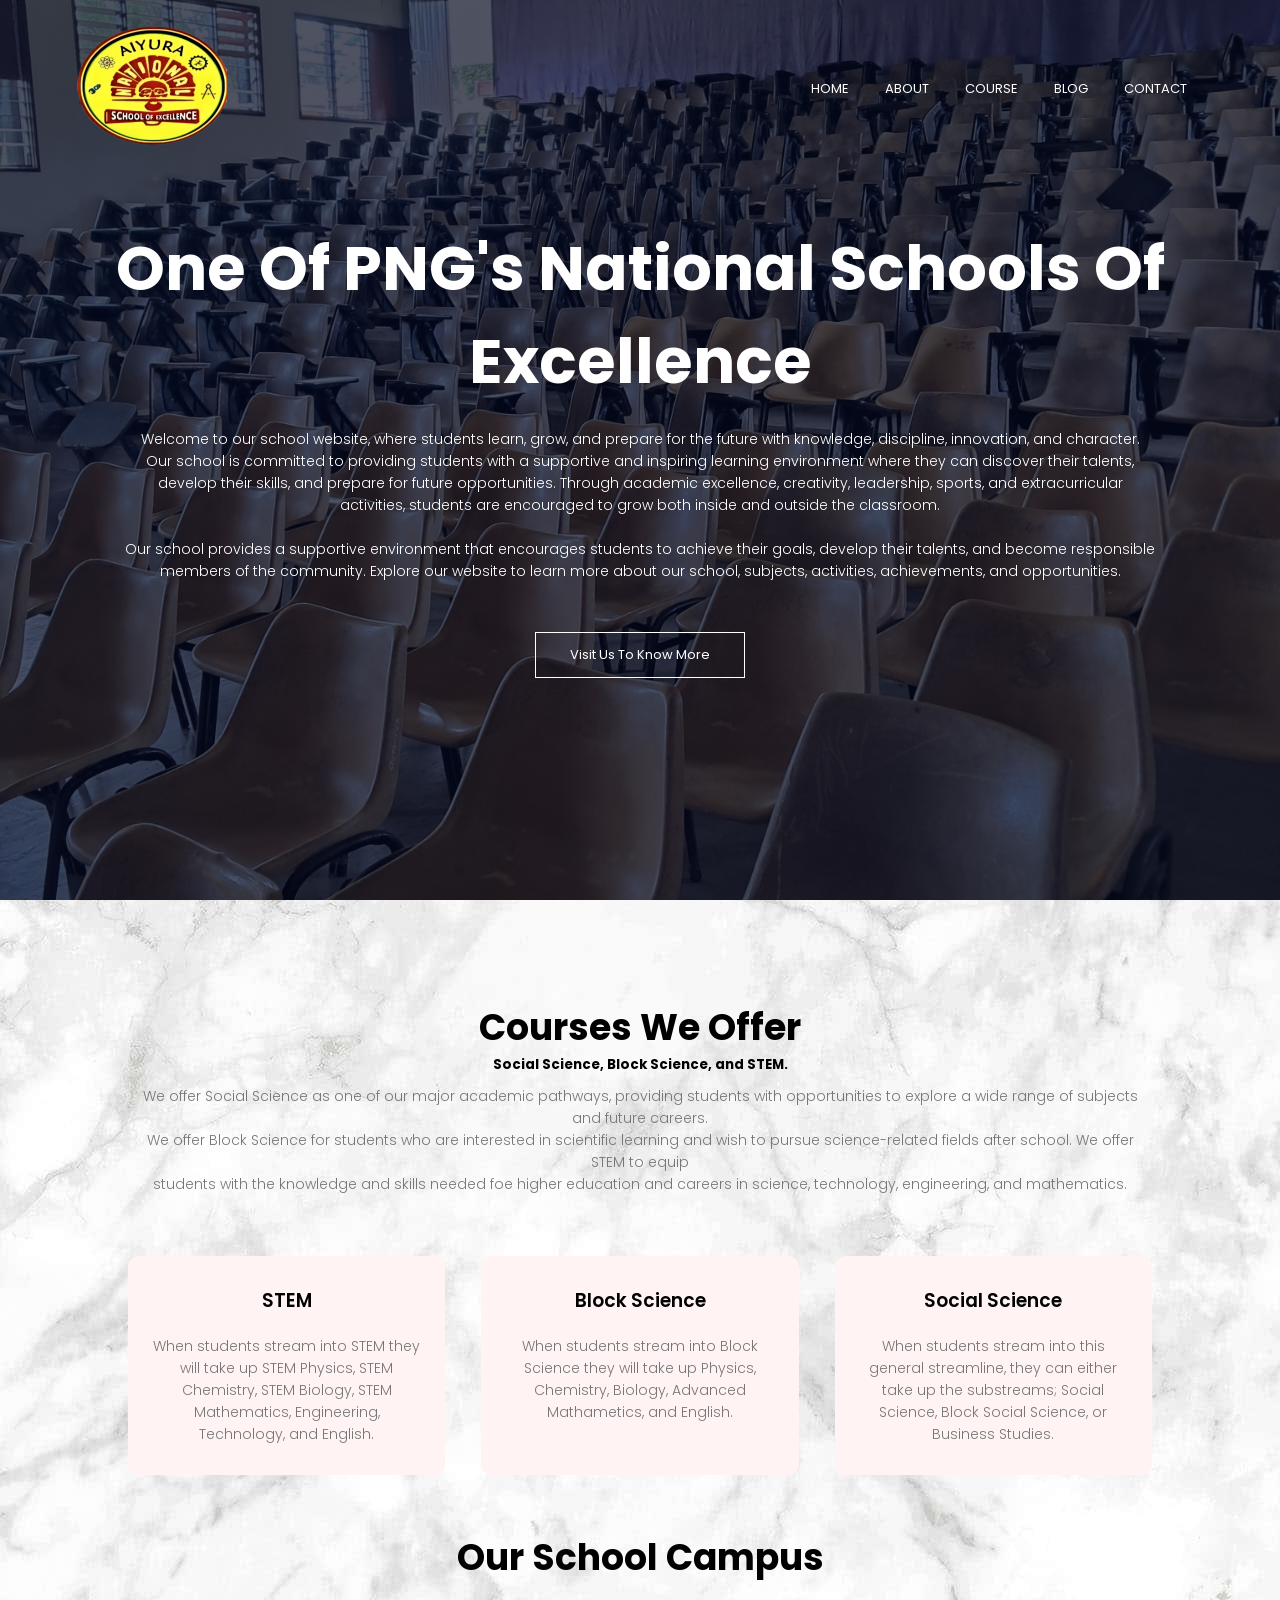
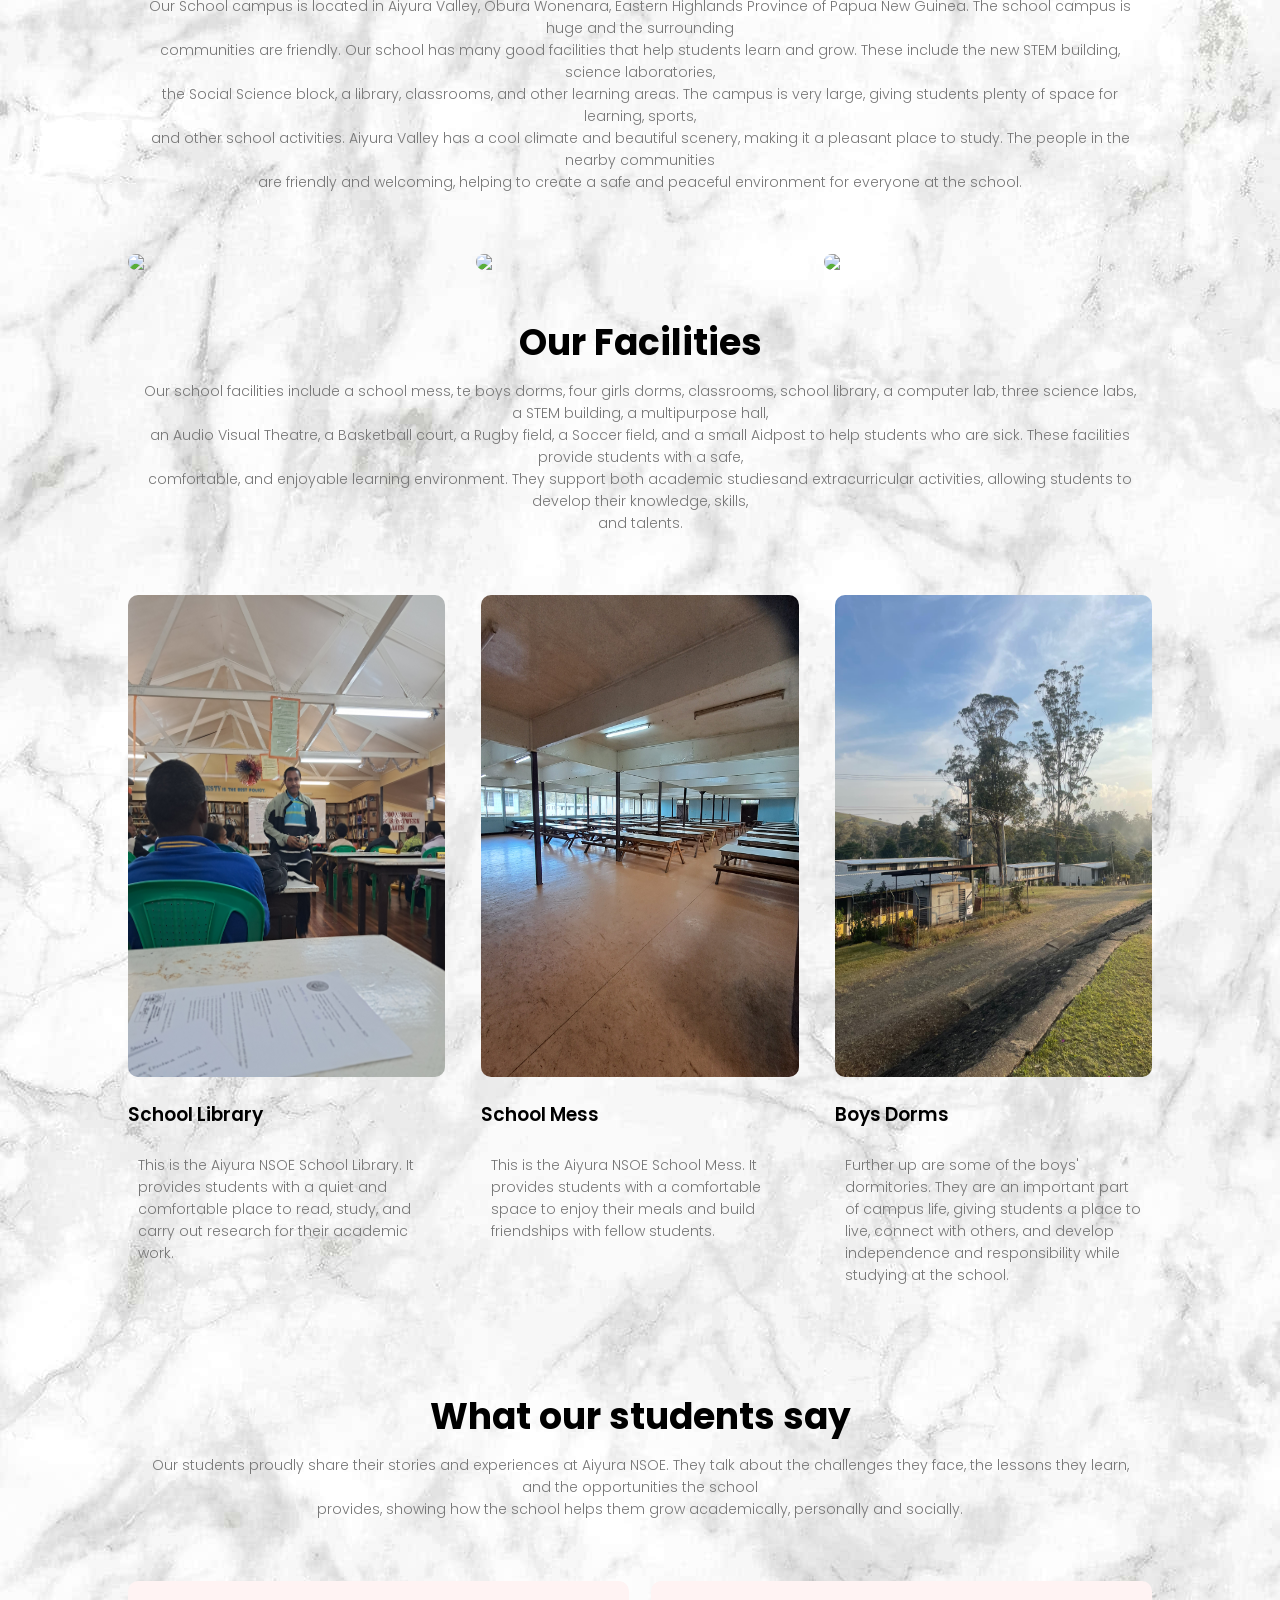
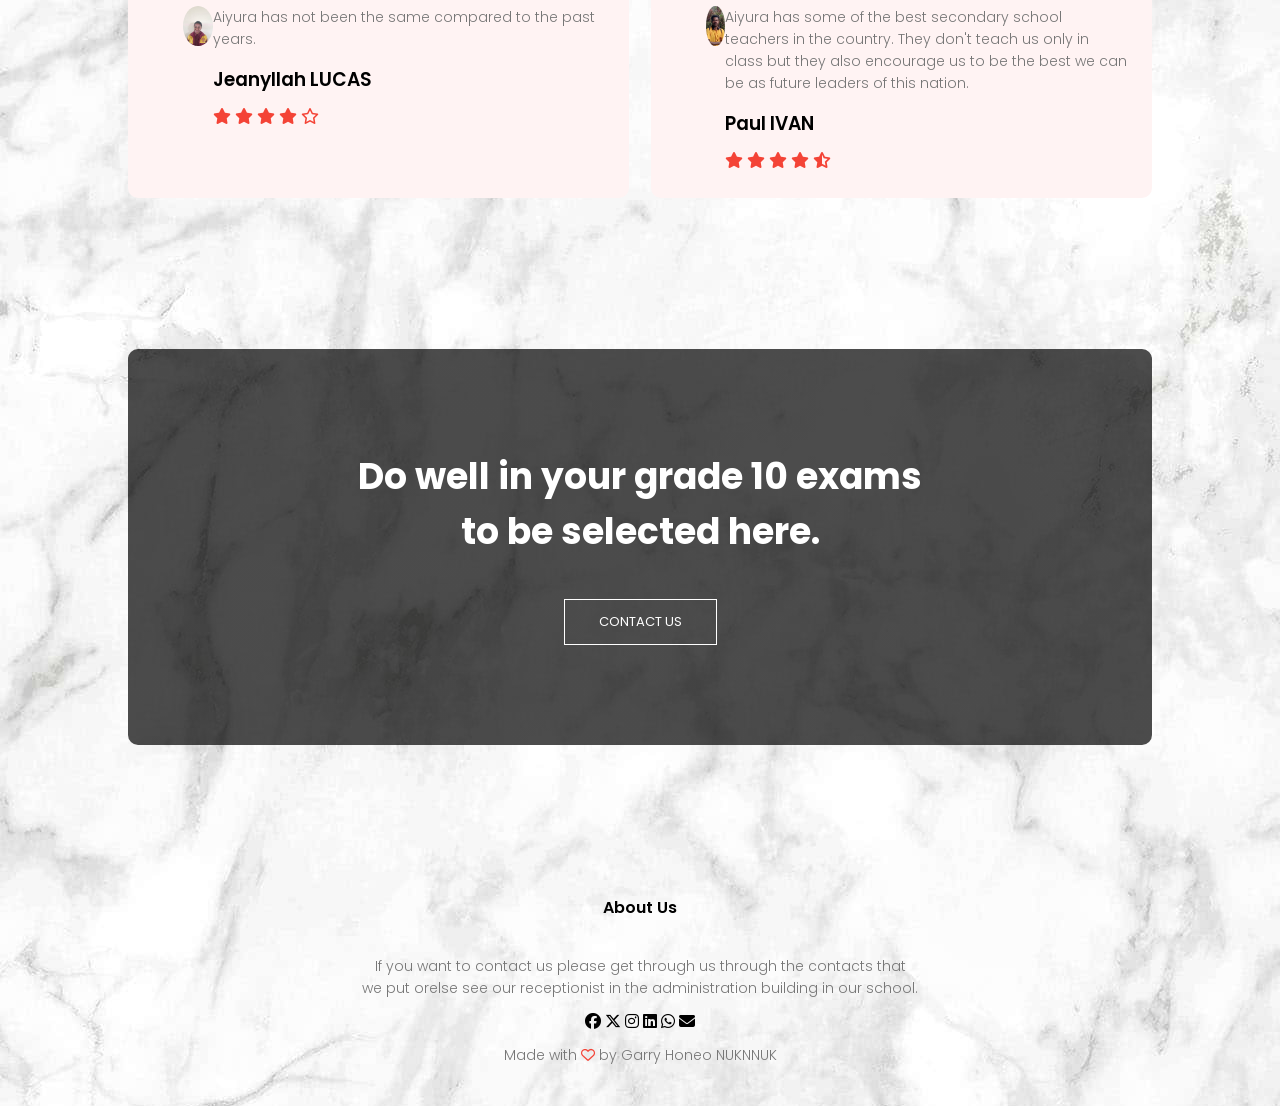
==== index.html @ bf5fb26a "First upload of Aiyura NSOE Website" ====
<!DOCTYPE html>
<html>
<head>
    <meta name="viewport" content="width=device-width, initial-scale=1.0">
    <title>Aiyura NSOE Website Design</title>
    <link rel="stylesheet" href="style.css">
    <link rel="preconnect" href="https://fonts.googleapis.com">
<link rel="preconnect" href="https://fonts.gstatic.com" crossorigin>
<link href="https://fonts.googleapis.com/css2?family=Poppins:wght@100;300;400;600;700&display=swap" rel="stylesheet">
<link rel="stylesheet" href="https://cdnjs.cloudflare.com/ajax/libs/font-awesome/6.6.0/css/all.min.css">
</head>
<body class="back">
    <section class="header">
        <nav>
            <a href="index.html"><img src="images/logo.png"></a>
            <div class="nav-links" id="navLinks">
                <i class="fa-solid fa-rectangle-xmark" onclick="hideMenu()"></i>
                <ul>
                    <li><a href="index.html">HOME</a></li>
                    <li><a href="about.html">ABOUT</a></li>
                    <li><a href="course.html">COURSE</a></li>
                    <li><a href="blog.html">BLOG</a></li>
                    <li><a href="contact.html">CONTACT</a></li>                 
                </ul>
            </div>
            <i class="fa-solid fa-bars" onclick="showMenu()"></i>
        </nav>
        <div class="text-box">
            <h1>One Of PNG's National Schools Of Excellence</h1>
            <p>Welcome to our school website, where students learn, grow, and prepare for the future with knowledge, discipline, innovation, and character.<br>
               Our school is committed to providing students with a supportive and inspiring learning environment where they can discover their talents, <br> develop their skills, and 
               prepare for future opportunities. Through academic excellence, creativity, leadership, sports, and extracurricular <br>activities, students are encouraged to grow 
               both inside and outside the classroom.<br><br>
               
               Our school provides a supportive environment that encourages students to achieve their goals, develop their talents, and become responsible<br> members of the community.

               Explore our website to learn more about our school, subjects, activities, achievements, and opportunities.
            </p>
            <a href="" class="hero-btn">Visit Us To Know More</a>
        </div>
    </section>

<!-------- Course -------->
    <section class="course">
        <h1>Courses We Offer</h1>
      <h5> Social Science, Block Science, and STEM. </h5>
      <p> We offer Social Science as one of our major academic pathways, providing students with opportunities to explore a wide range of subjects and future careers.<br>
          We offer Block Science for students who are interested in scientific learning and wish to pursue science-related fields after school. We offer STEM to equip<br>
          students with the knowledge and skills needed foe higher education and careers in science, technology, engineering, and mathematics.</p>

        <div class="row">
             <div class="course-col">
                <h3>STEM</h3>
                <p>When students stream into STEM they will take up STEM Physics, STEM Chemistry, STEM Biology, STEM Mathematics, Engineering, Technology, and English.</p>
            </div>
            <div class="course-col">
                <h3>Block Science</h3>
                <p>When students stream into Block Science they will take up Physics, Chemistry, Biology, Advanced Mathametics, and English.</p>
            </div>
             <div class="course-col">
                <h3>Social Science</h3>
                <p>When students stream into this general streamline, they can either take up the substreams; Social Science, Block Social Science, or Business Studies.</p>
            </div>
        </div>

    </section>    

<!------ CAMPUS ------>

    <section class="campus">
        <h1>Our School Campus</h1>
        <p>Our School campus is located in Aiyura Valley, Obura Wonenara, Eastern Highlands Province of Papua New Guinea. The school campus is huge and the surrounding<br>
             communities are friendly. Our school has many good facilities that help students learn and grow. These include the new STEM building, science laboratories, <br>
             the Social Science block, a library, classrooms, and other learning areas. The campus is very large, giving students plenty of space for learning, sports,<br>
             and other school activities. Aiyura Valley has a cool climate and beautiful scenery, making it a pleasant place to study. The people in the nearby communities<br>
             are friendly and welcoming, helping to create a safe and peaceful environment for everyone at the school.  
        </p>

        <div class="row">
               <div class="campus-col">
                <img src="images/stem.jpg">
                <div class="layer">
                    <h3>STEM Building</h3>
                </div>
            </div>
              <div class="campus-col">
                <img src="images/science.jpg">
                <div class="layer">
                    <h3>Science Labs</h3>
                </div>
              </div>
               <div class="campus-col">
                <img src="images/ss.jpg">
                <div class="layer">
                    <h3>Social Science Block</h3>
                </div>
            </div>
        </div>

    </section>

<!----- Facilities ------->    
    <section class="facilities">
        <h1>Our Facilities</h1>
        <p>Our school facilities include a school mess, te boys dorms, four girls dorms, classrooms, school library, a computer lab, three science labs, a STEM building, a multipurpose hall,<br>
            an Audio Visual Theatre, a Basketball court, a Rugby field, a Soccer field, and a small Aidpost to help students who are sick. These facilities provide students with a safe, <br>
            comfortable, and enjoyable learning environment. They support both academic studiesand extracurricular activities, allowing students to develop their knowledge, skills, <br>
            and talents.
        </p>

        <div class="row">
            <div class="facilities-col">
                <img src="images/library.jpg">
                <h3>School Library</h3>
                <p>This is the Aiyura NSOE School Library. It provides students with a quiet and comfortable place to read, study, and carry out research for their academic work.</p>
            </div>
            <div class="facilities-col">
                <img src="images/mess.jpg">
                <h3>School Mess</h3>
                <p>This is the Aiyura NSOE School Mess. It provides students with a comfortable space to enjoy their meals and build friendships with fellow students.</p>
            </div>
            <div class="facilities-col">
                <img src="images/dorm.jpg">
                <h3>Boys Dorms</h3>
                <p>Further up are some of the boys' dormitories. They are an important part of campus life, giving students a place to live, connect with others, and develop independence and responsibility 
                    while studying at the school.
                </p>
            </div>
        </div>

    </section>

<!---- Testimonials ---->
    <section class="testimonials">
        <h1>What our students say</h1>
        <p>Our students proudly share their stories and experiences at Aiyura NSOE. They talk about the challenges they face, the lessons they learn, and the opportunities the school<br>
           provides, showing how the school helps them grow academically, personally and socially. </p>

        <div class="row">
            <div class="testimonial-col">
                <img src="images/nyllah.jpg">
                <div>
                    <p>Aiyura has not been the same compared to the past years.</p>
                    <h3>Jeanyllah LUCAS</h3>
                    <i class="fa-solid fa-star"></i>
                    <i class="fa-solid fa-star"></i>
                    <i class="fa-solid fa-star"></i>
                    <i class="fa-solid fa-star"></i>
                    <i class="fa-regular fa-star"></i>
                </div>
            </div>
            <div class="testimonial-col">
                <img src="images/nez.jpg">
                <div>
                    <p>Aiyura has some of the best secondary school teachers in the country. They don't teach us only in class but they also encourage us to be the best we can be as future leaders of this nation.</p>
                    <h3>Paul IVAN</h3>
                    <i class="fa-solid fa-star"></i>
                    <i class="fa-solid fa-star"></i>
                    <i class="fa-solid fa-star"></i>
                    <i class="fa-solid fa-star"></i>
                    <i class="fa-solid fa-star-half-stroke"></i>
                </div>
            </div>
        </div>

    </section>    

<!----- Call To Action ----->

    <section class="cta">
        <h1>Do well in your grade 10 exams <br>to be selected here.</h1>
        <a href="" class="hero-btn">CONTACT US</a>
    </section>

<!----- Footer ----->

    <section class="footer">
        <h4>About Us</h4>
        <p>If you want to contact us please get through us through the contacts that<br> we put orelse see our receptionist in the administration building in our school.</p>
        <div class="icons">
            <i class="fa-brands fa-facebook"></i>
            <i class="fa-brands fa-x-twitter"></i>
            <i class="fa-brands fa-instagram"></i>
            <i class="fa-brands fa-linkedin"></i>
            <i class="fa-brands fa-whatsapp"></i>
            <i class="fa-solid fa-envelope"></i>
        </div>
        <p>Made with <i class="fa-regular fa-heart"></i> by Garry Honeo NUKNNUK</p>
    </section>

<!------- JavaScript for Toggle Menu ------>
<script>

    var navLinks= document.getElementById("navLinks");

    function showMenu(){
        navLinks.style.right = "0";
    }
     function hideMenu(){
        navLinks.style.right = "-200px";
    }


</script>    

</body>
</html>
---- style.css ----
*{
    margin: 0;
    padding: 0;
    font-family: 'Poppins', 'sans-serif';
}

.back{
    background-image: url(images/GHN.jpg);
}

.header{
    min-height: 100vh;
    width: 100%;
    background-image: linear-gradient(rgba(4,9,30,0.7),rgba(4,9,30,0.7)),url(images/banner.jpg);
    background-position: center;
    background-size: cover;
    position:relative;
}
nav{
    display: flex;
    padding: 2% 6%;
    justify-content: space-between;
    align-items: center;
}    
nav img{
    width:150px;
}
.nav-links{
    flex: 1;
    text-align: right;
}
.nav-links ul li{
    list-style: none;
    display: inline-block;
    padding: 12px 16px;
    position: relative;
}
.nav-links ul li a{
    color: #fff;
    text-decoration: none;
    font-size: 13px;
}
.nav-links ul li::after{
    content: '';
    width: 0%;
    height: 2px;
    background: #f44336;
    display: block;
    margin: auto;
    transition: 0.5s;
}
.nav-links ul li:hover::after{
    width: 100%;
}
.text-box{
    width: 90%;
    color: #fff;
    position: absolute;
    top: 50%;
    left: 50%;
    transform: translate(-50%, -50%);
    text-align: center;
}
.text-box h1{
    font-size: 62px;
}
.text-box p{
    margin:10px 0 40px;
    font-size: 14px;
    color: #fff;
}
.hero-btn{
    display: inline-block;
    text-decoration: none;
    color: #fff;
    border: 1px solid #fff;
    padding: 12px 34px;
    font-size: 13px;
    background: transparent;
    position: relative;
    cursor: pointer;
}
.hero-btn:hover{
    border: 1px solid #f44336;
    background:#f44336;
    transition: 1s;
}

nav .fa-solid{
    display: none;
}

@media(max-width: 700px){
    .text-box h1 {
        font-size: 20px;
    }
    .nav-links ul li{
        display: block;
    }
    .nav-links{
        position: fixed;
        background: #f44336;
        height: 100vh;
        width: 200px;
        top: 0;
        right: -200px;
        text-align: left;
        z-index: 2;
        transition: 1s;
    }
    nav .fa-solid{
        display: block;
        color: #fff;
        margin: 10px;
        font-size: 22px;
        cursor: pointer;
    }
    .nav-links ul{
        padding: 30px;
    }
}

/*------ COURSE ------*/

.course{
    width: 80%;
    margin: auto;
    text-align: center;
    padding-top: 100px;
}
h1{
    font-size: 36px;
    font-width: 600;
}
p{
    color: #777;
    font-size: 14px;
    font-weight: 300;
    line-height: 22px;
    padding: 10px;
}
.row{
    margin-top: 5%;
    display: flex;
    justify-content: space-between;
}
.course-col{
    flex-basis: 31%;
    background: #fff3f3;
    border-radius: 10px;
    margin-bottom: 5px;
    padding: 20px 12px;
    box-sizing: border-box;
    transition: 0.5s;
}
h3{
    text-align: center;
    font-weight: 600;
    margin: 10px 0;
}
.course-col:hover{
    box-shadow: 0 0 20px 0px rgba(0,0,0,0.2)
}

.alig{
    color: #777;
    font-size: 14px;
    font-weight: 300;
}

.align{
    padding-left: 5%;
    text-align: left;
    color: #777;
    font-size: 14px;
    font-weight: 300;
}

.ali{
    color: #222;
}

@media(max-width: 700px){
    .row{
        flex-direction: column;
    }
}

/*------ Campus ------*/

.campus{
    width: 80%;
    margin: auto;
    text-align: center;
    padding-top: 50px;
}
.campus-col{
    flex-basis: 32%;
    border-radius: 10px;
    margin-bottom: 30px;
    position: relative;
    overflow: hidden;
}
.campus-col img{
    width: 100%;
    display: block;
}
.layer{
    background: transparent;
    height: 100%;
    width: 100%;
    position: absolute;
    top: 0;
    left: 0;
    transition: 0.5s;
}
.layer:hover{
    background: rgba(226,0,0,0.7);

}
.layer h3{
    width: 100%;
    font-weight: 500;
    color: #fff;
    font-size: 26px;
    bottom: 0;
    left: 50%;
    transform: translateX(-50%);
    position: absolute;
    opacity: 0;
    transition: 0.5s;
}

.layer:hover h3{
    bottom: 49%;
    opacity: 1;

}

/*----- Facilities -----*/

.facilities{
    width: 80%;
    margin: auto;
    text-align: center;
    padding-top: 2px;
    margin-top: 1%;
}

.facilities-col{
    flex-basis: 31%;
    border-radius: 10px;
    margin-bottom: 5%;
    text-align: left;
}
.facilities-col img{
    width: 100%;
    border-radius: 10px;
    height: 75%;
}
.facilities-col{
    padding: 0;
}
.facilities-col h3{
    margin-top: 16px;
    margin-bottom: 15px;
    text-align: left;
}

/*------- Testimonials -------*/

.testimonials{
    width: 80%;
    margin: auto;
    padding-top: 100px;
    text-align: center;
}
.testimonial-col{
    flex-basis: 44%;
    border-radius: 10px;
    margin-bottom: 5%;
    text-align: left;
    background: #fff3f3;
    padding: 25px;
    cursor: pointer;
    display: flex;
}
.testimonial-col img{
    height: 40px;
    margin-left: 5px;
    margin-left: 30px;
    border-radius: 50%;
}
.testimonial-col p{
    padding: 0;
}
.testimonial-col h3{
    margin-top: 15px;
    text-align: left;
}
.testimonial-col .fa-solid{
    color: #f44336;
}
.testimonial-col .fa-regular{
    color: #f44336;
}

@media(max-width: 700px){
    .testimonial-col img{
        margin-left: 0px;
        margin-right: 15px;
    }
}

/*----- Call To Action -----*/

.cta{
    margin: 100px auto;
    width: 80%;
    background-image: linear-gradient(rgba(0,0,0,0.7),rgba(0,0,0,0.7)),url(images/banner2.jpg);
    background-position: center;
    background-size: cover;
    border-radius: 10px;
    text-align: center;
    padding: 100px 0;
}

.cta h1{
    color: #fff;
    margin-bottom: 40px;
    padding: 0;
}

@media(max-width: 700px) {
    .cta h1{
        font-size: 24px;
    }
}

/*----- Footer -----*/

.footer{
    width: 100%;
    text-align: center;
    padding: 30px 0;
}
.footer h4{
    margin-bottom: 25px;
    margin-top: 20px;
    font-weight: 600;
}

.icons .fa{
    color: #f44336;
    margin: 0 13px;
    cursor: pointer;
    padding: 18px 0;
}

.fa-heart{
    color: #f44336;
}
/*----- About Us Page -----*/

.sub-header{
    height: 50vh;
    width: 100%;
    background-image:linear-gradient(rgba(4,9,30,0.7),rgba(4,9,30,0.7)),url(images/background.jpg);
    background-position: center;
    background-size: cover;
    text-align: center;
    color: #fff;
}
.about-us{
    width: 80%;
    margin: auto;
    padding-top: 80px;
    padding-bottom: 10px;
    margin-bottom: 1%;
}

.about-col{
    flex-basis: 48%;
    padding: 30px 2px;
    margin-bottom: 1%;
}

.about-col img{
    width: 100%;
    height: 70%;
    margin-bottom: 1%;
    height: 100%;
}

.about-col h1{
    padding-top: 0;
}

.about-col p{
    padding: 15px 25px;
}

.red-btn{
    border: 1px solid #f44336;
    background: transparent;
    color: #f44336;
}

.red-btn:hover{
    color:#fff;
}

/*------ Jubilee ------*/

.jubilee h1{
    text-align: center;
}

.vid{
    display: block;
    width: 100%;
    max-width: 800px;
    height: auto;
    margin: 0 auto;
}


@media(max-width: 700px){
    .vid{
        width: 90%;
        height:auto;
        margin: 0 auto;
    }
}

/*------- Blog Content ------*/

.blog-content{
    width: 80%;
    margin: auto;
    padding: 60px 0;
}

.blog-left{
    flex-basis: 65%;
}

.blog-left img{
    width: 80%;
    height: 40%;
}

.blog-left h2{
    color: #222;
    font-weight: 600;
    margin: 30px 0;
}

.blog-left p{
    color: #999;
    padding: 0; 
}

.blog-right{
    flex-basis: 32%;
}
.blog-right h3{
    background: #f44336;
    color: #fff;
    padding: 7px 0;
    font-size: 16px;
    margin-bottom: 20px;
}

.blog-right div{
    display: flex;
    align-items: center;
    justify-content: space-between;
    color: #555;
    padding: 8px;
    box-sizing: border-box;
}


.blog-bottom{
    flex-basis: 32%;
}
.blog-bottom h3{
    background: #f44336;
    color: #fff;
    padding: 7px 0;
    font-size: 16px;
    margin-bottom: 20px;
}

.blog-bottom div{
    display: flex;
    align-items: center;
    justify-content: space-between;
    color: #555;
    padding: 8px;
    box-sizing: border-box;
}

.comment-box{
    border: 1px solid #ccc;
    margin: 50px 0;
    padding: 10px 20px;
}

.comment-box h3{
    text-align: left;
}

.comment-form input, .comment-form textarea{
    width: 100%;
    padding: 10px;
    margin: 15px 0;
    box-sizing: border-box;
    border: none;
    outline: none;
    background: #f0f0f0;
}

.comment-form button{
    margin: 10px 0;
}

@media(max-width: 700px){
    .sub-header h1{
        font-size: 24px;
    }
}

/*------- Contact Us Page -------*/

.location{ 
    width: 80%;
    margin: auto;
    padding: 80px 0;
}

.location iframe{
    width: 100%;
}

.contact-us{
    width: 80%;
    margin: auto;
}
.contact-col{
    flex-basis: 48%;
    margin-bottom: 30px;
}
.contact-col div{
    display: flex;
    align-items: center;
    margin-bottom: 40px;
}

.contact-col div .fa-solid{
    font-size: 28px;
    color: #f44336;
    margin: 10px;
    margin-right: 30px;
}

.contact-col div p{
    padding: 0;
}
.contact-col div h5{
    font-size: 20px;
    margin-bottom: 5px;
    color: #555;
    font-weight: 400;
}

.contact-col input, .contact-col textarea{
    width: 100%;
    padding: 15px;
    margin-bottom: 17px;
    outline: none;
    border: 1px solid #ccc ;
    box-sizing: border-box;
}
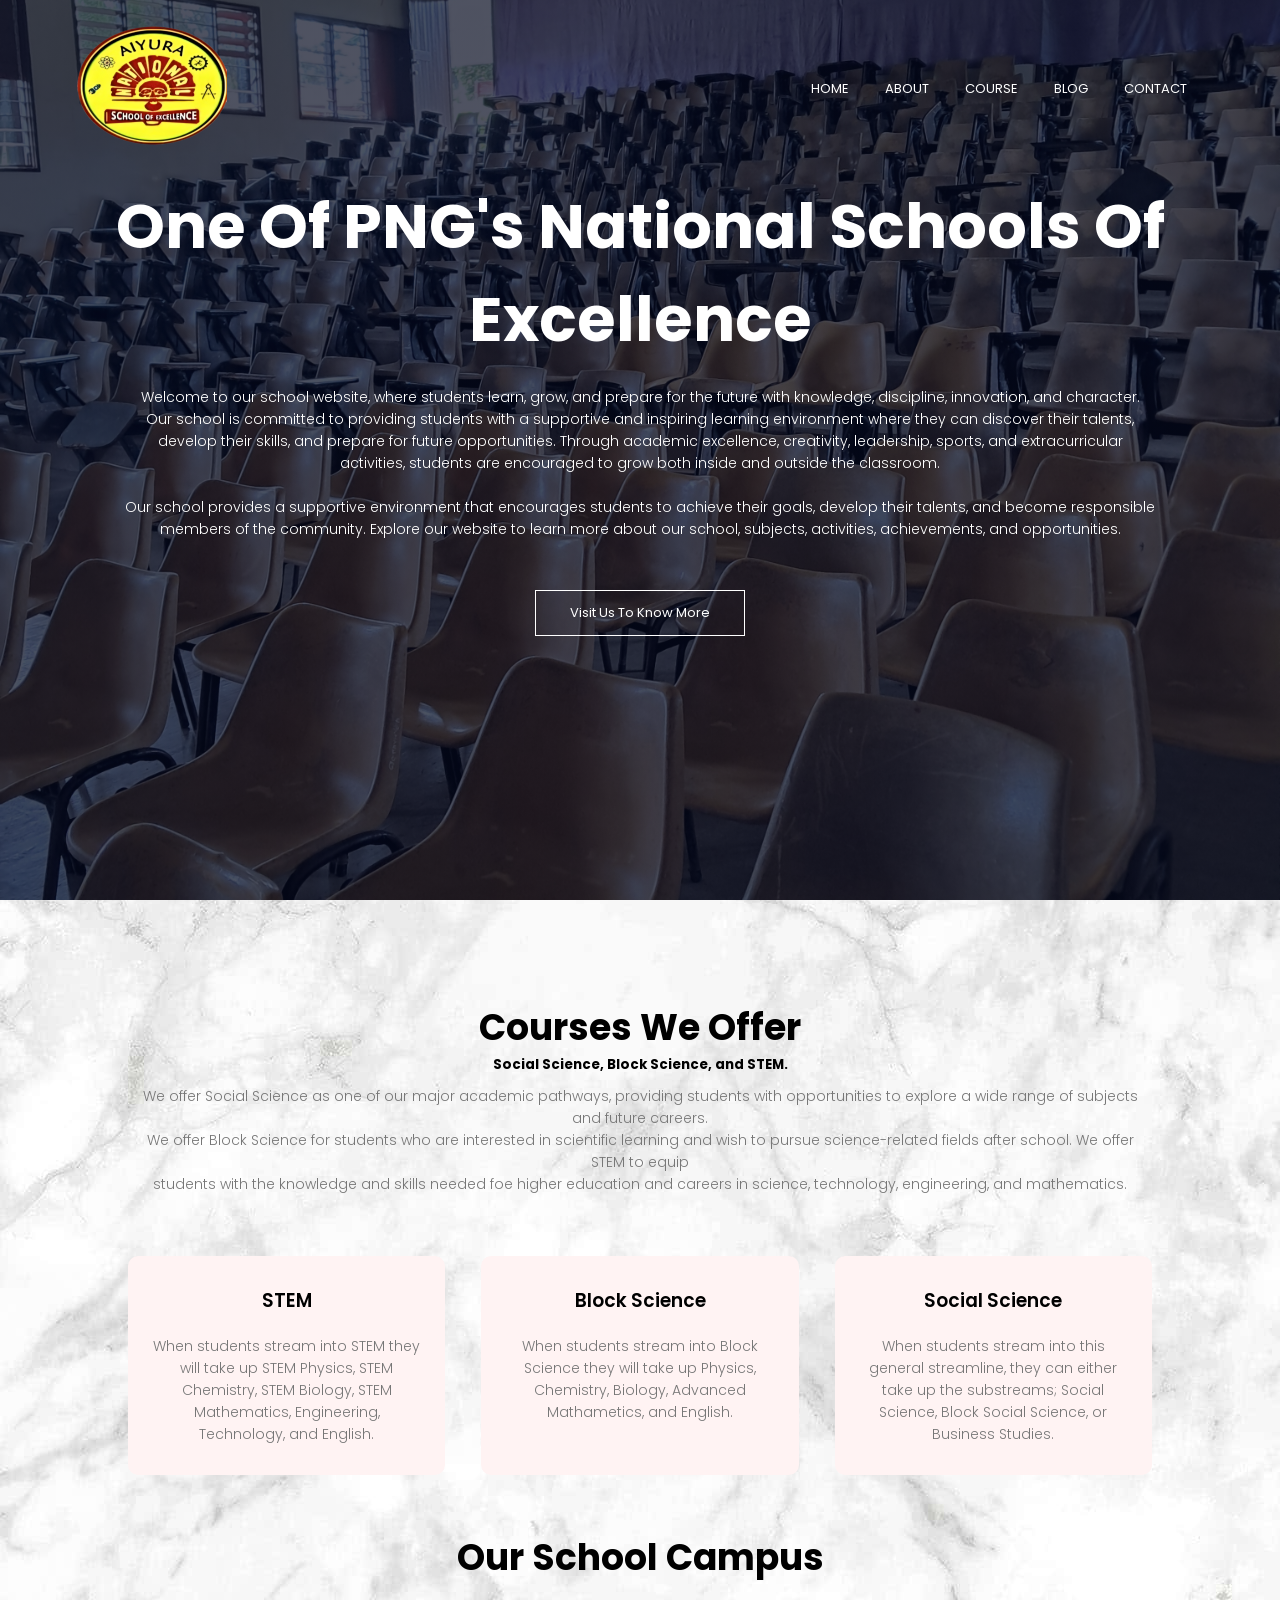
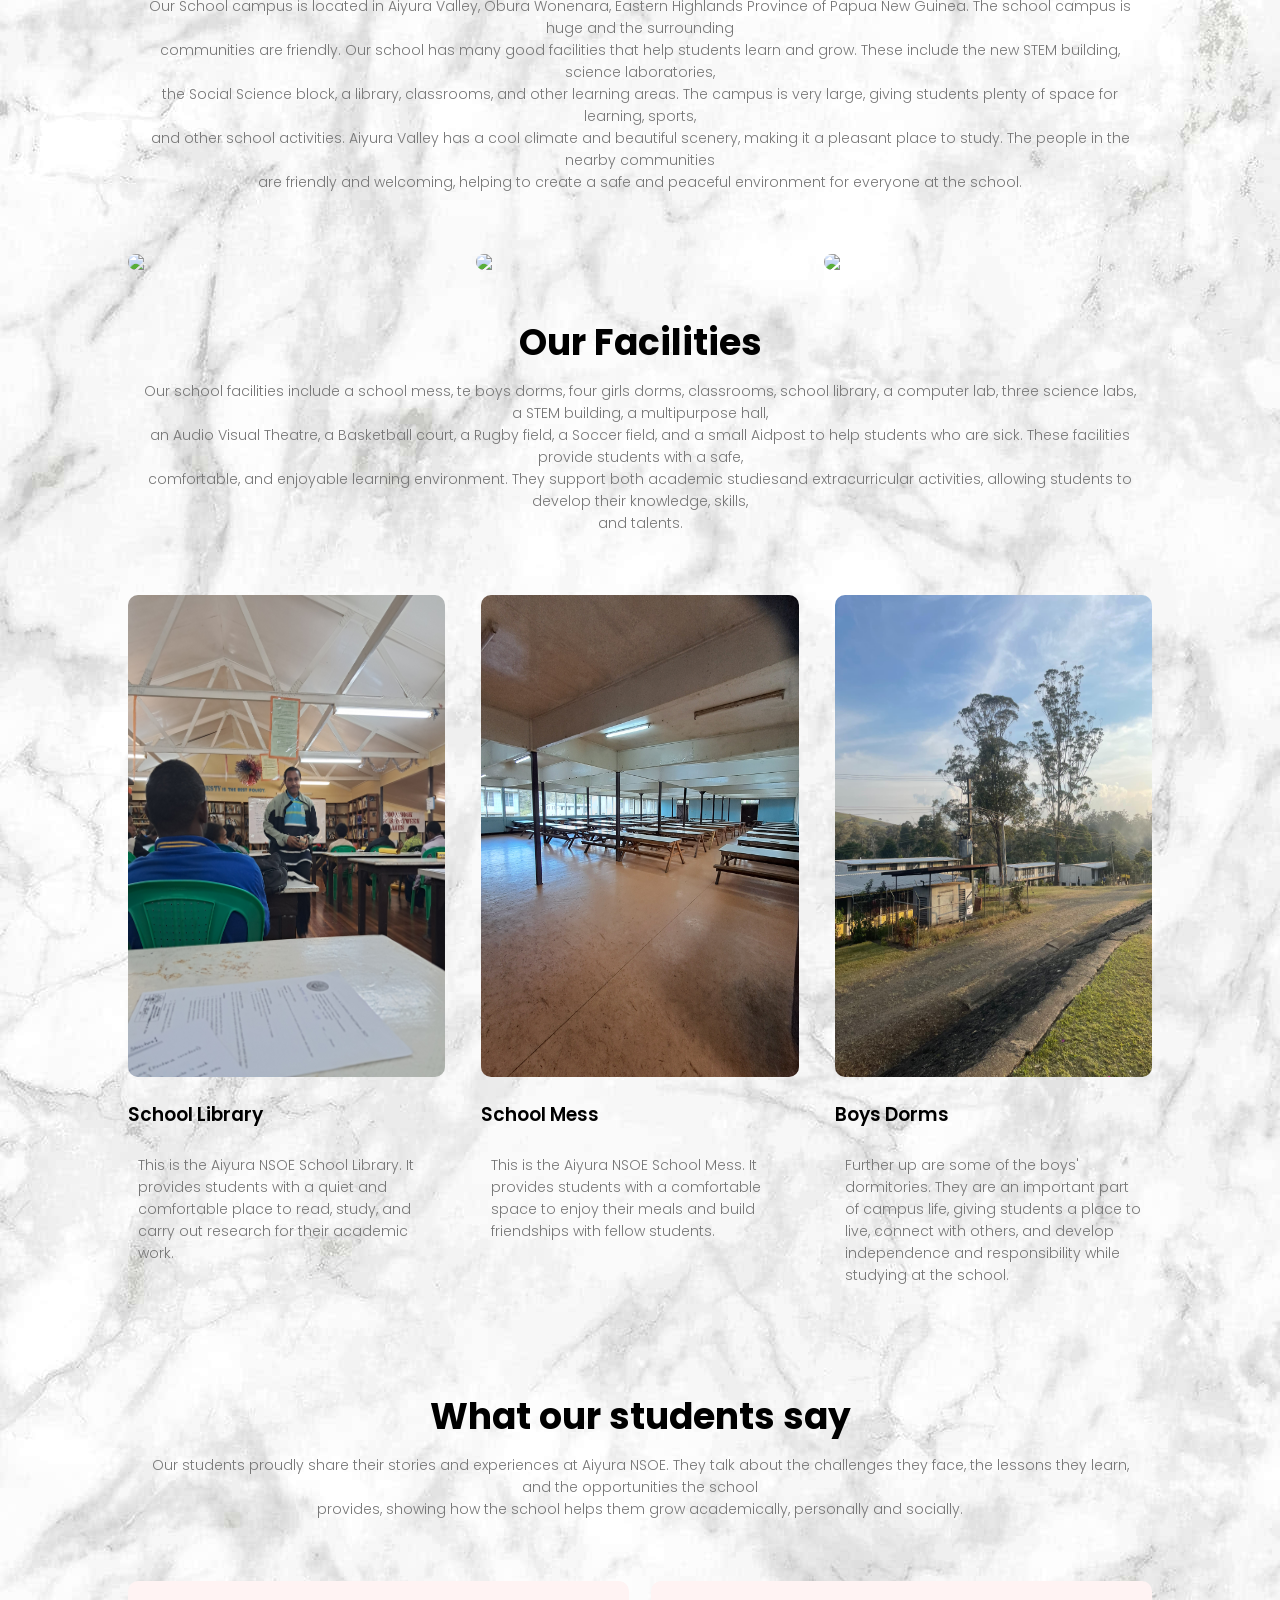
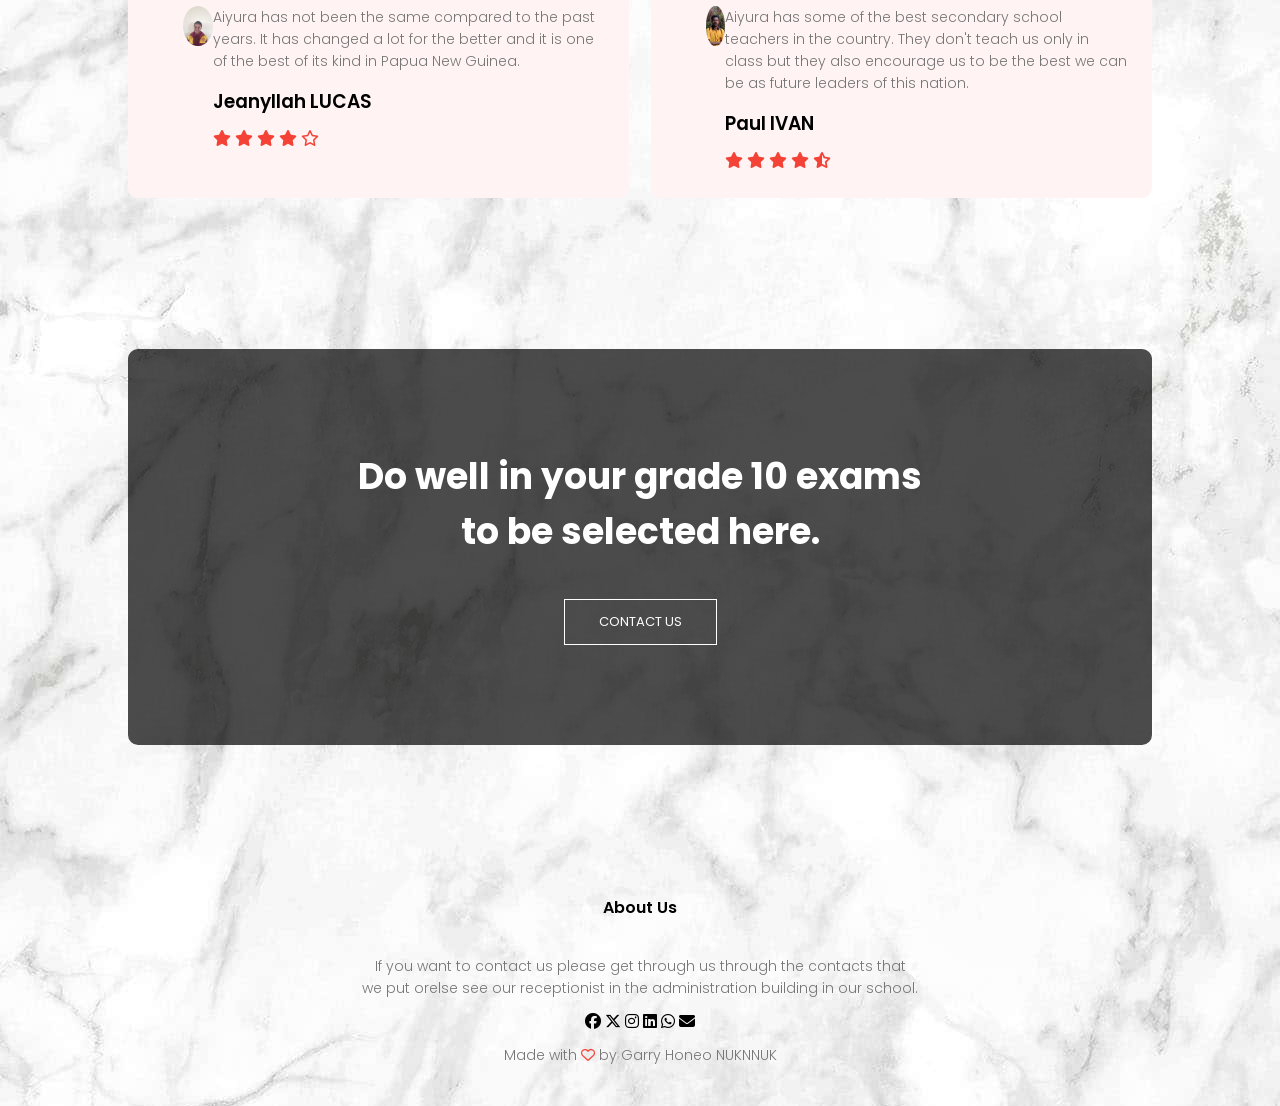
==== commit 4fcb2314: "Update blog statistics and enhance testimonial description; adjust navigation image height" ====
--- a/index.html
+++ b/index.html
@@ -140,7 +140,7 @@
             <div class="testimonial-col">
                 <img src="images/nyllah.jpg">
                 <div>
-                    <p>Aiyura has not been the same compared to the past years.</p>
+                    <p>Aiyura has not been the same compared to the past years. It has changed a lot for the better and it is one of the best of its kind in Papua New Guinea.</p>
                     <h3>Jeanyllah LUCAS</h3>
                     <i class="fa-solid fa-star"></i>
                     <i class="fa-solid fa-star"></i>
--- a/style.css
+++ b/style.css
@@ -60,6 +60,7 @@
     left: 50%;
     transform: translate(-50%, -50%);
     text-align: center;
+    height: 60%;
 }
 .text-box h1{
     font-size: 62px;
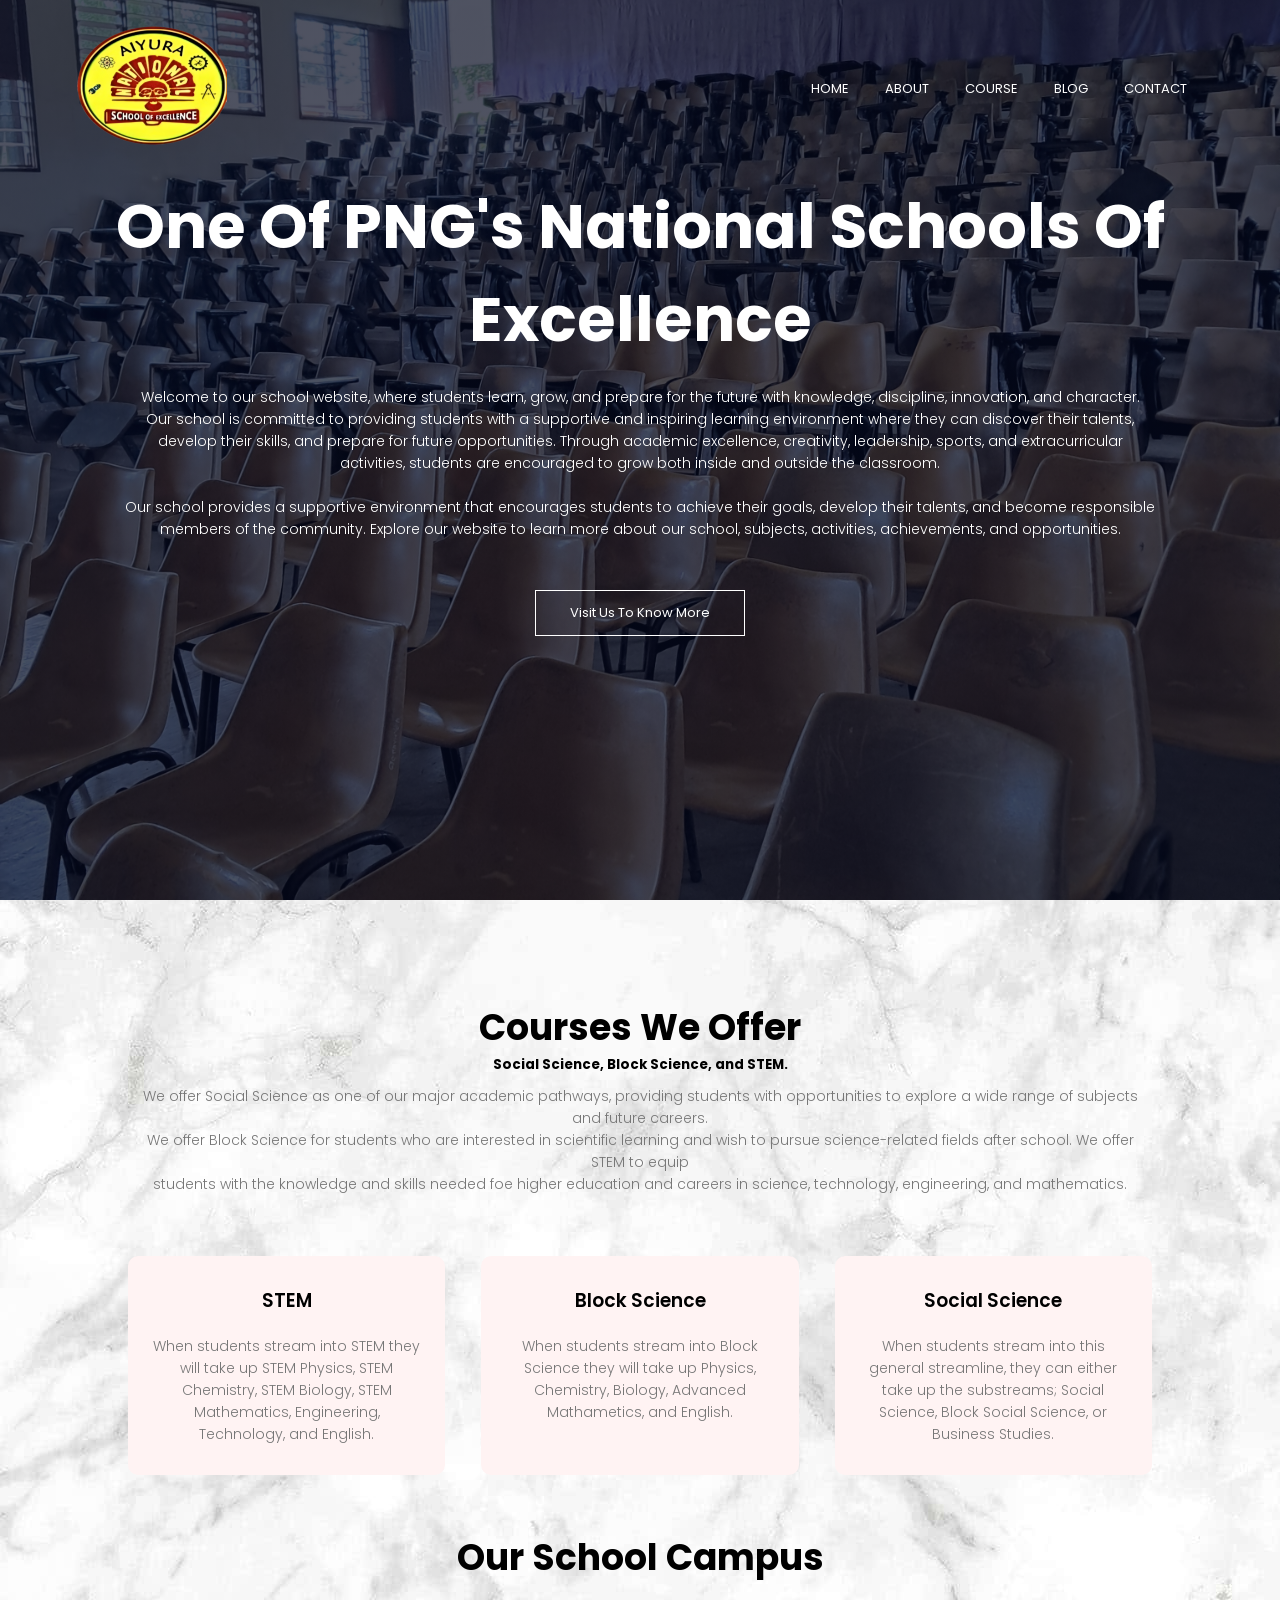
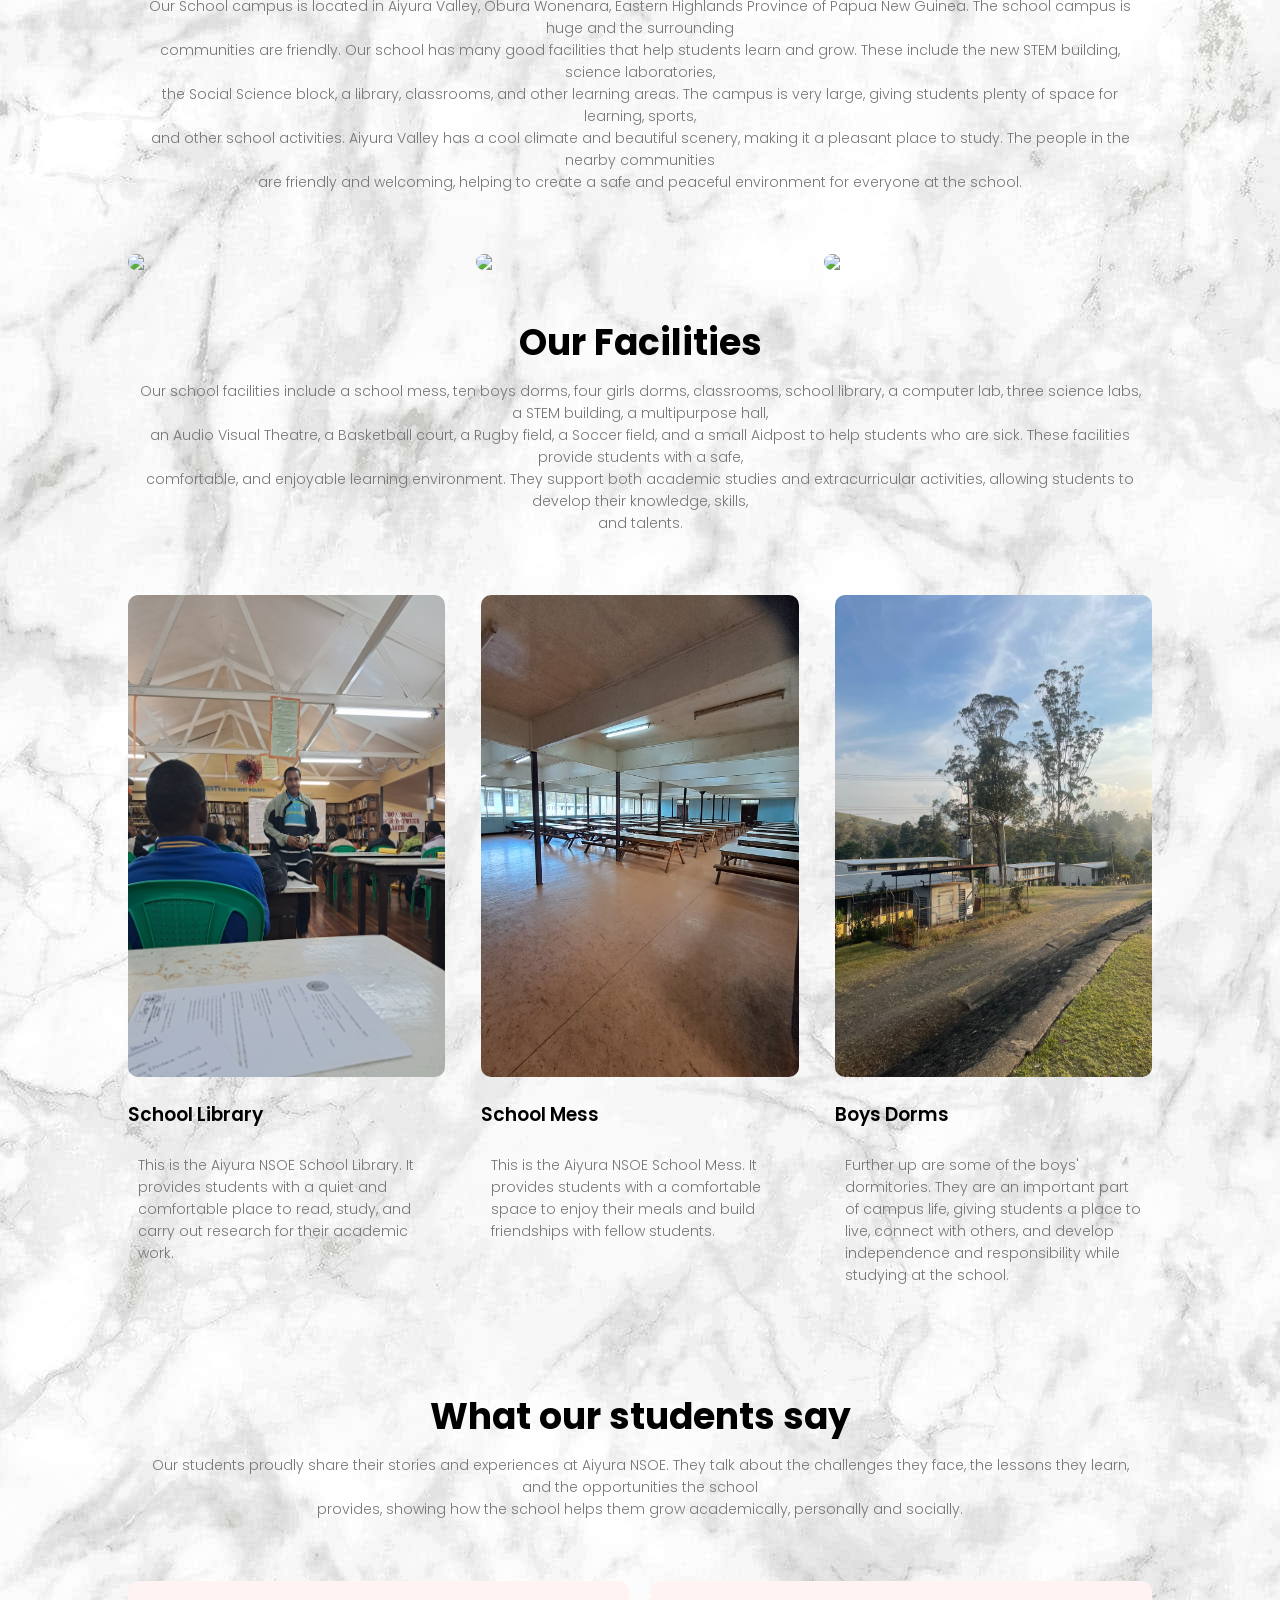
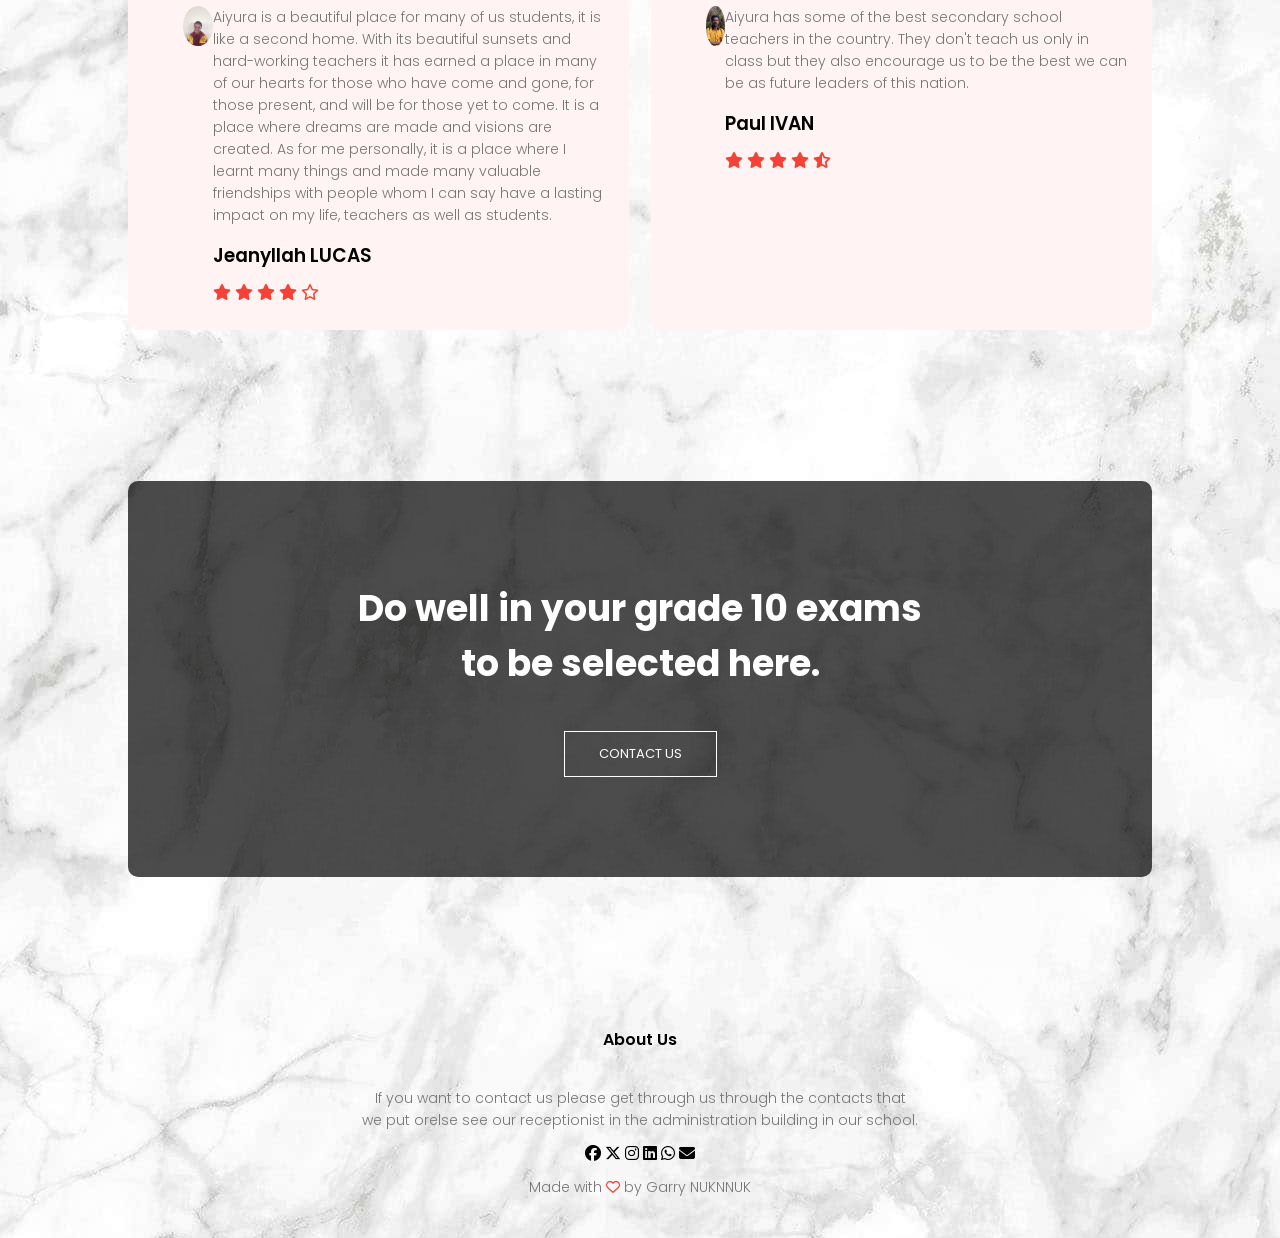
==== commit db758937: "Update faults in website" ====
--- a/index.html
+++ b/index.html
@@ -36,7 +36,7 @@
 
                Explore our website to learn more about our school, subjects, activities, achievements, and opportunities.
             </p>
-            <a href="" class="hero-btn">Visit Us To Know More</a>
+            <a href="about.html" class="hero-btn">Visit Us To Know More</a>
         </div>
     </section>
 
@@ -102,9 +102,9 @@
 <!----- Facilities ------->    
     <section class="facilities">
         <h1>Our Facilities</h1>
-        <p>Our school facilities include a school mess, te boys dorms, four girls dorms, classrooms, school library, a computer lab, three science labs, a STEM building, a multipurpose hall,<br>
+        <p>Our school facilities include a school mess, ten boys dorms, four girls dorms, classrooms, school library, a computer lab, three science labs, a STEM building, a multipurpose hall,<br>
             an Audio Visual Theatre, a Basketball court, a Rugby field, a Soccer field, and a small Aidpost to help students who are sick. These facilities provide students with a safe, <br>
-            comfortable, and enjoyable learning environment. They support both academic studiesand extracurricular activities, allowing students to develop their knowledge, skills, <br>
+            comfortable, and enjoyable learning environment. They support both academic studies and extracurricular activities, allowing students to develop their knowledge, skills, <br>
             and talents.
         </p>
 
@@ -140,7 +140,9 @@
             <div class="testimonial-col">
                 <img src="images/nyllah.jpg">
                 <div>
-                    <p>Aiyura has not been the same compared to the past years. It has changed a lot for the better and it is one of the best of its kind in Papua New Guinea.</p>
+                    <p>Aiyura is a beautiful place for many of us students, it is like a second home. With its beautiful sunsets and hard-working teachers it has earned a place in many of our hearts for those who have come and gone, 
+                        for those present, and will be for those yet to come. It is a place where dreams are made and visions are created. As for me personally, it is a place where I learnt many things and made many valuable 
+                        friendships with people whom I can say have a lasting impact on my life, teachers as well as students. </p>
                     <h3>Jeanyllah LUCAS</h3>
                     <i class="fa-solid fa-star"></i>
                     <i class="fa-solid fa-star"></i>
@@ -169,7 +171,7 @@
 
     <section class="cta">
         <h1>Do well in your grade 10 exams <br>to be selected here.</h1>
-        <a href="" class="hero-btn">CONTACT US</a>
+        <a href="contact.html" class="hero-btn">CONTACT US</a>
     </section>
 
 <!----- Footer ----->
@@ -185,7 +187,7 @@
             <i class="fa-brands fa-whatsapp"></i>
             <i class="fa-solid fa-envelope"></i>
         </div>
-        <p>Made with <i class="fa-regular fa-heart"></i> by Garry Honeo NUKNNUK</p>
+        <p>Made with <i class="fa-regular fa-heart"></i> by Garry NUKNNUK</p>
     </section>
 
 <!------- JavaScript for Toggle Menu ------>
